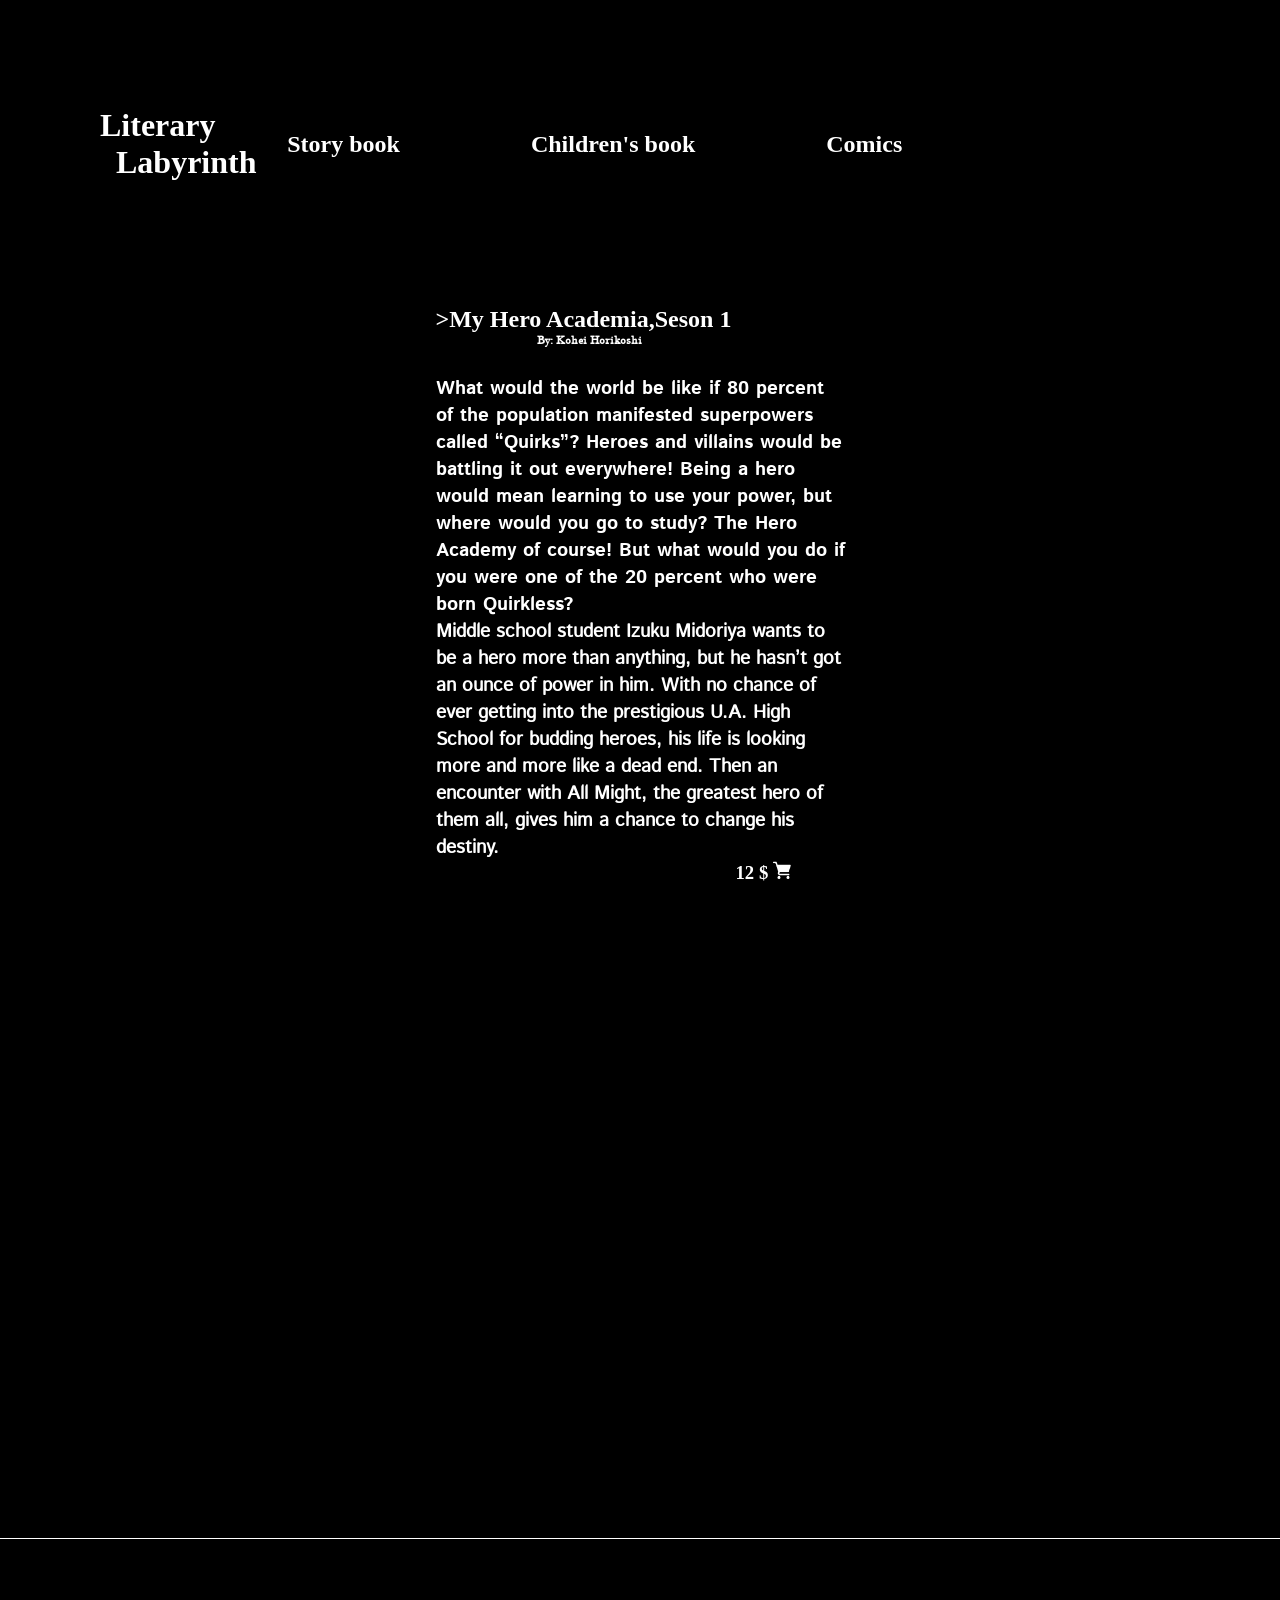
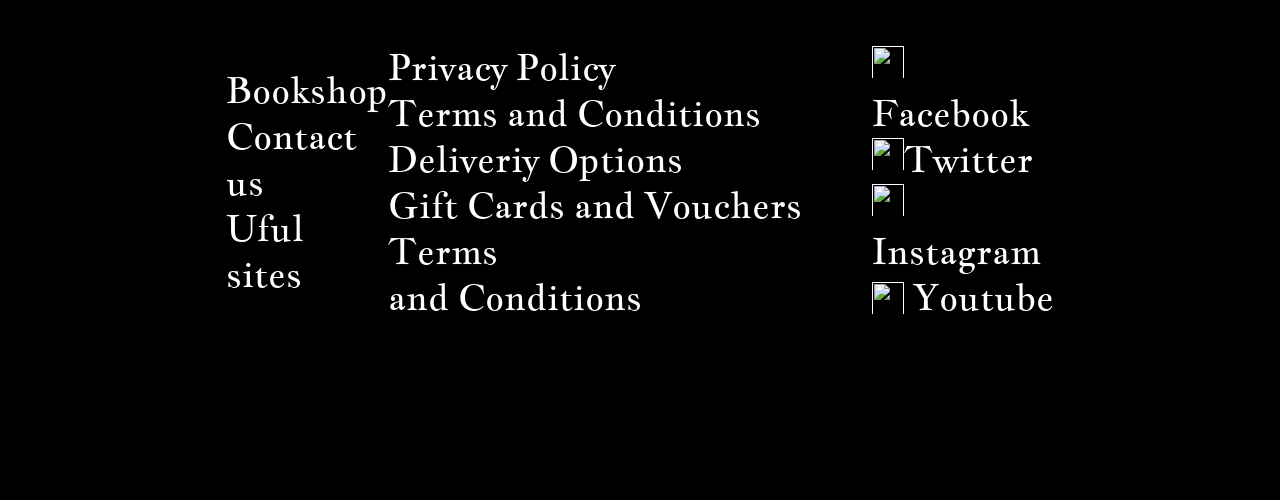
==== my here academia.html @ d5d6ae9d "project" ====
<!DOCTYPE html>
<html lang="en">
<head>
    <meta charset="UTF-8">
    <meta name="viewport" content="width=device-width, initial-scale=1.0">
    <link rel="icon" href="../anime/img/comic.png"><title>Literary Labyrinth</title> <link rel="stylesheet" href="style/style.css">
</head>
<body>
    <header class="flex">
<h1><a href="index.html">Literary <br>&nbsp;
     Labyrinth</a></h1>
    
     <nav>
        <ul class="flex">
            <li><a href="#"><h2>Story book</h2></a></li>
            <li><a href="#"><h2>Children&apos;s book</h2></a></li>
            <li><a href="#"><h2>Comics</h2></a></li>
        </ul>
     </nav>
    
     <div class="flex erti">

         <a href="asimove.html"><img src="../anime/img/Vector.png" alt=""></a>
         <a href=""><img src="../anime/img/Vector (1).png" alt=""></a>
         <a href=""><img src="../anime/img/Vector (2).png" alt=""></a>
         <a href=""><img src="../anime/img/Vector (3).png" alt=""></a>
     </div>
     <div class="isari"><a href="index.html"><img src="../anime/img/arrow_back_FILL0_wght400_GRAD0_opsz24 2.png" alt=""></a></div>
    </header>
    <main>
<div class="deku"><img src="../anime/img/deku.png" alt=""><h2><p>>My Hero Academia,Seson 1</p/h2>
   <h6><p class="auu"> By: Kohei Horikoshi</p></h6> 
<h3><p class="gela">What would the world be like if 80 percent of the population manifested
superpowers called “Quirks”? Heroes and villains would be battling it
out everywhere! Being a hero would mean learning to use your power,
but where would you go to study? The Hero Academy of course! But 
what would you do if you were one of the 20 percent who were born
Quirkless?</p>
<p class="barkala">Middle school student Izuku Midoriya wants to be a hero more than
anything, but he hasn’t got an ounce of power in him. With no chance
of ever getting into the prestigious U.A. High School for budding
heroes, his life is looking more and more like a dead end. Then an
encounter with All Might, the greatest hero of them all, gives him
a chance to change his destiny.</p>
<p class="tor">12 $ <img class="surati" src=".//img/grocery-store.png" alt=""></p></h3></div>


    </main>
    <footer class="flex">
<ul>
<li><a href="">Bookshop</a></li>
<li><a href="">Contact us</a> </li>
<li><a href="">Uful sites</a></li>
</ul>
<ul>
<li><a href="">Privacy Policy</a></li>
<li><a href="">Terms and Conditions</a></li>
<li><a href="">Deliveriy Options</a></li>
<li><a href="">Gift Cards and Vouchers Terms</a></li>
<li><a href="">and Conditions</a></li>
</ul>
<ul>
<li><a href=""> <img src="../anime/img/facebook (5).png" alt="">Facebook</a></li>
<li><a href=""> <img src="../anime/img/twitter (1).png" alt="">Twitter</a></li>
<li><a href=""> <img src="../anime/img/instagram (5).png" alt="">Instagram</a></li>
<li><a class="flex" href=""> <img src="../anime/img/youtube (1).png" alt="">Youtube</a></li>
</ul>
    </footer>
</body>
</html>
---- style/style.css ----
*{
margin: 0;
padding: 0;
list-style-type: none;
text-decoration: none;
box-sizing: border-box;
}
.flex{
    display: flex;
    justify-content: space-between;
    align-items: center;
}
@font-face {
    font-family:istokreg ;
    src: url(../fonts/IstokWeb-Regular.ttf);
}
@font-face {
    font-family: istokbold;
    src: url(../fonts/IstokWeb-Bold.ttf);
}
@font-face {
    font-family:oisreg  ;
    src: url(../fonts/JacquesFrancois-Regular.ttf);
}
body{
    background-color: #000000;
}
h1 a{
    color: #ffffff;
}
header h2{
    color: #ffffff;
    font-size: 24px;
}

footer a{
   color: #ffffff; 
   font-size: 36px;
}
footer img{
width: 32px ;
height: 34px;
}
footer{
    font-family:oisreg ;
    padding:105px 226px 180px 226px;
    border-top: 1px solid #ffffff;
}
header {
   padding: 100px;
}
header img{
    padding: 42px 4px;
}
nav{ 
 /* margin-right: 369px  ; */
}
nav ul{
    width:615px;
}
.erti{
    width: 247px;
}
.main div{
padding-left: 165px;
padding-right: 155px;
margin-bottom: 89px;
}
.deku{
    width: 409px;
    height: 1250px;
    margin: 0px  auto;

}
.deku p{
    color: #ffffff;
}
.tor{
    width: 89px;
    height: 56px;
    margin-left: 300px;
}
.surati{
height: 18px;
}
.auu{
    width: 308px;
    height: 42px;
    text-align: center;
    font-family: oisreg;
}
.gela{
    font-family:istokbold ;
}
.barkala{
    font-family:istokreg ;
}
.isari{
    position: absolute;
    top: 200px;
    left: 100px;
}
.asimov{
    font-size:96px;
    color: #ffffff;
    text-align: center;
}
.ex{
    color: #ffffff;
    font-size: 40px;
    text-align: center;
}
.searchs{
    width:500px;
    background-color: #ffffff;
    border-radius: 20px;
    overflow: hidden;
}
header .searchs img{
    padding: 6px 8px;
}
.searchs input{
width: 460px;
border: none;
outline: none;
}
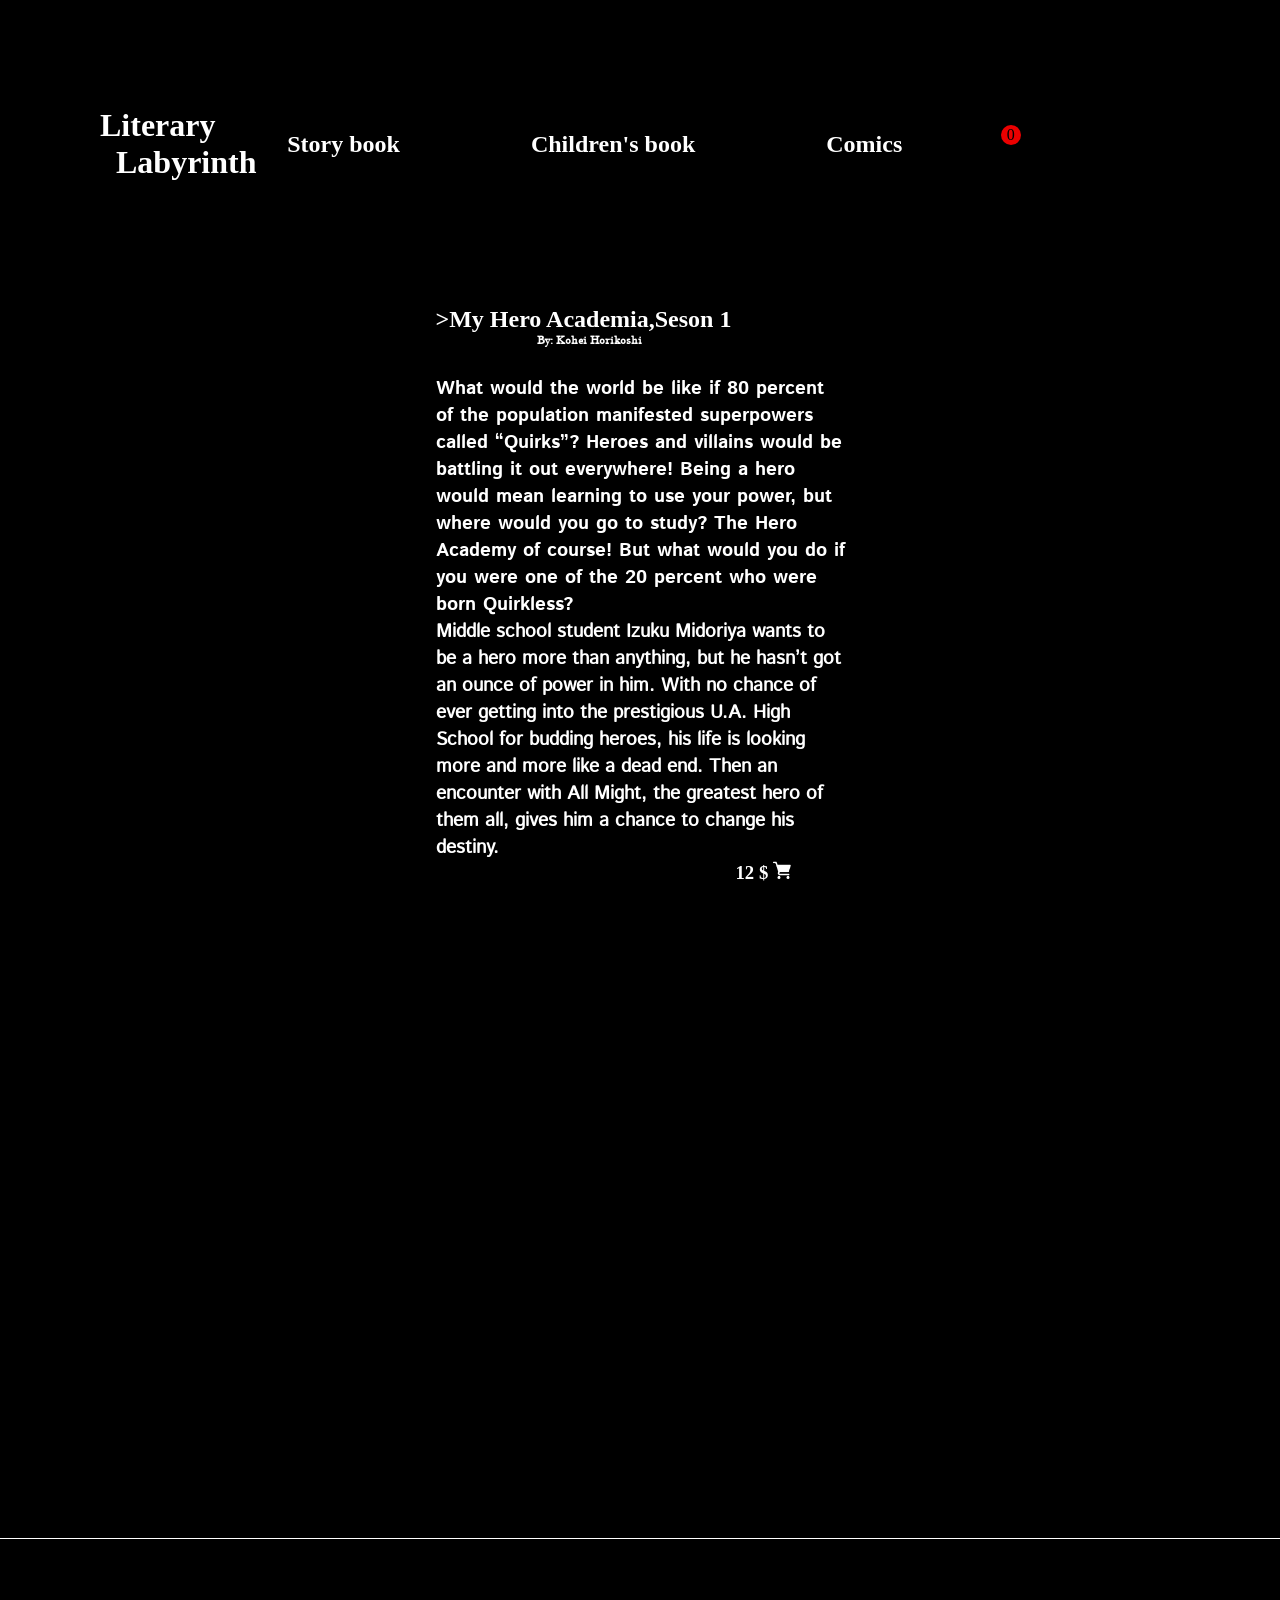
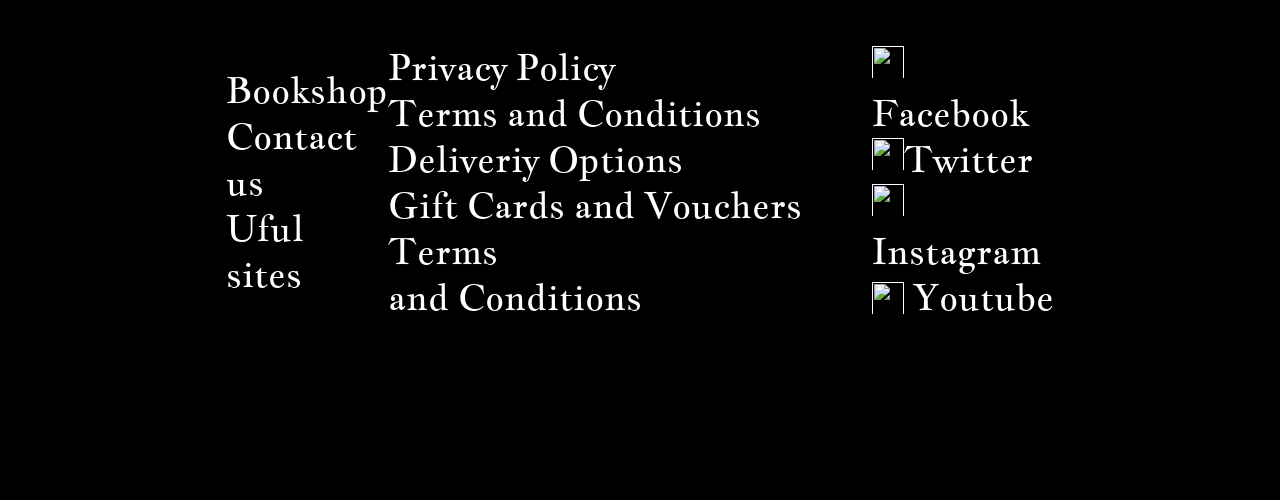
==== commit 7db07408: "morcha proekti" ====
--- a/my here academia.html
+++ b/my here academia.html
@@ -18,12 +18,15 @@
         </ul>
      </nav>
     
-     <div class="flex erti">
+      <div class="flex erti">
 
-         <a href="asimove.html"><img src="../anime/img/Vector.png" alt=""></a>
-         <a href=""><img src="../anime/img/Vector (1).png" alt=""></a>
-         <a href=""><img src="../anime/img/Vector (2).png" alt=""></a>
-         <a href=""><img src="../anime/img/Vector (3).png" alt=""></a>
+         <a href="asimove.html"><img id="search2" src="../anime/img/searchlight.png" alt=""></a>
+          <div class="cart ">
+            <p class="raodenoba flex" id="raod">0</p>
+             <a id="addtocard" href=""><img id="cart2" src="../anime/img/cartlight.png" alt=""></a> 
+         </div>
+         <a href=""><img id="user2"  src="../anime/img/userlight.png" alt=""></a>
+        <img src="../anime/img/togglelight.png" alt="" onclick="changemode(this)">
      </div>
      <div class="isari"><a href="index.html"><img src="../anime/img/arrow_back_FILL0_wght400_GRAD0_opsz24 2.png" alt=""></a></div>
     </header>
@@ -66,5 +69,6 @@
 <li><a class="flex" href=""> <img src="../anime/img/youtube (1).png" alt="">Youtube</a></li>
 </ul>
     </footer>
+    <script src="js/darkmode2.js"></script>
 </body>
 </html>
--- a/style/style.css
+++ b/style/style.css
@@ -22,19 +22,23 @@
     font-family:oisreg  ;
     src: url(../fonts/JacquesFrancois-Regular.ttf);
 }
+:root{
+    --mainbgcolor: #000000;
+    --maintextcolor: #ffffff;
+}
 body{
-    background-color: #000000;
+    background-color: var(--mainbgcolor);
 }
 h1 a{
-    color: #ffffff;
+    color: var(--maintextcolor);
 }
 header h2{
-    color: #ffffff;
+    color: var(--maintextcolor);
     font-size: 24px;
 }
 
 footer a{
-   color: #ffffff; 
+   color: var(--maintextcolor); 
    font-size: 36px;
 }
 footer img{
@@ -44,7 +48,7 @@
 footer{
     font-family:oisreg ;
     padding:105px 226px 180px 226px;
-    border-top: 1px solid #ffffff;
+    border-top: 1px solid var(--maintextcolor);
 }
 header {
    padding: 100px;
@@ -61,7 +65,7 @@
 .erti{
     width: 247px;
 }
-.main div{
+.main div.flex{
 padding-left: 165px;
 padding-right: 155px;
 margin-bottom: 89px;
@@ -73,7 +77,7 @@
 
 }
 .deku p{
-    color: #ffffff;
+    color: var(--maintextcolor);
 }
 .tor{
     width: 89px;
@@ -102,17 +106,17 @@
 }
 .asimov{
     font-size:96px;
-    color: #ffffff;
+    color: var(--maintextcolor);
     text-align: center;
 }
 .ex{
-    color: #ffffff;
+    color: var(--maintextcolor);
     font-size: 40px;
     text-align: center;
 }
 .searchs{
     width:500px;
-    background-color: #ffffff;
+    background-color: var(--maintextcolor);
     border-radius: 20px;
     overflow: hidden;
 }
@@ -124,3 +128,39 @@
 border: none;
 outline: none;
 }
+.cart{
+    position: relative;
+}
+.raodenoba{
+    width: 20px;
+    height: 20px;
+    border-radius: 50%;
+    background-color: #eb0000;
+    position: absolute;
+    top:25px;
+    right: 0;
+    /* display: none; */
+}
+.raodenoba.flex{
+    justify-content: center;
+}
+.item{
+    position: relative;
+}
+.atc{
+    background-color: var(--maintextcolor);
+    padding: 16px;
+    border-radius: 32px;
+    box-shadow: 0 5px 5px #000000;
+    width: 150px;
+    text-align: center;
+    position: absolute;
+    bottom: 50px;
+    left: 50%;
+    margin-left: -75px;
+    display: none;
+}
+.item:hover .atc{
+    display: block;
+    cursor: pointer;
+}
